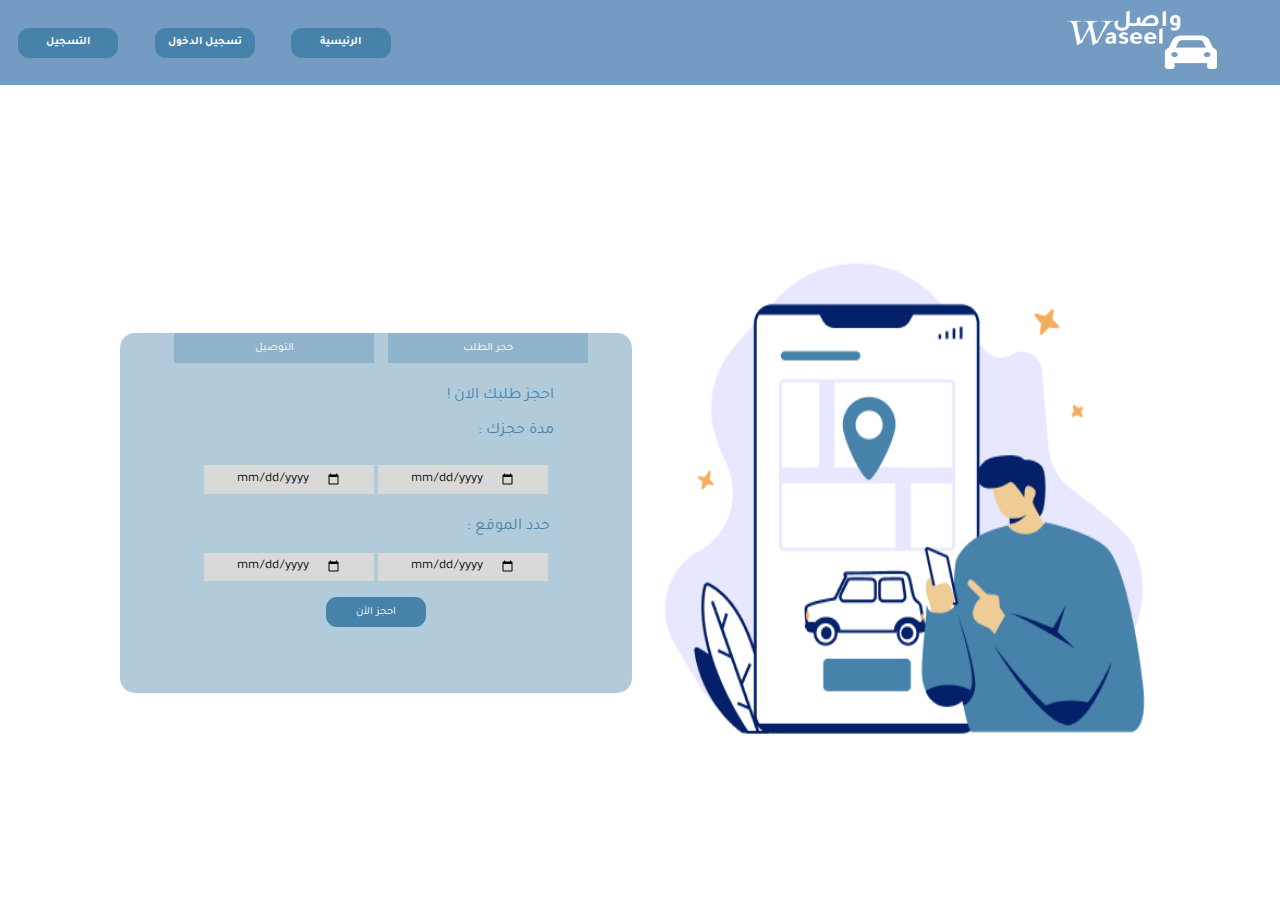
==== Services.html @ 5758ab70 "website-Wasel" ====
<!DOCTYPE html>
<html lang="en">
  <head>
    <meta charset="UTF-8" />
    <meta name="viewport" content="width=device-width, initial-scale=1.0" />
    <title>Services</title>
    <link rel="stylesheet" href="./style.css" />
    <link rel="stylesheet" href="https://fonts.googleapis.com/css2?family=Material+Symbols+Outlined:opsz,wght,FILL,GRAD@20..48,100..700,0..1,-50..200" />
  </head>
  <body>
    <nav>
      <div class="img-car-box">
        <img class="img-car" src="./waseel-website.png" alt="" />

      </div>
      <div class="icone-iphone">
        <span class="material-symbols-outlined">
          menu
          </span>
      </div>
      <button class="index">
        <a class="index-page" href="./index.html" target="_parent"> <h4>الرئيسية</h4> </a>
      </button>
      <button class="log-in">
        <h4>تسجيل الدخول</h4>
      </button>
      <button class="sign-up">
        <h4>التسجيل</h4>
      </button>
    </nav>
    <main class="main-Services">
      <div class="box-text-Services">
        <div class="button-box">
          <button class="button-general">التوصيل</button>
          <button class="button-general">حجر الطلب</button>
         <div class="box-order">
          <p class="Book-order-now">! احجز طلبك الان</p>
          <p class="time-reservation">: مدة حجزك</p>
          <div class="time-box">
            <input class="style-date" type="date"> <input class="style-date" type="date">

          </div>
          <p class="location">: حدد الموقع</p>
          <div class="location-box">
            <input class="style-date" type="date"> <input class="style-date" type="date">

          </div>
          <button class="booking-now">احجز الأن</button>
         </div>
        </div>
      </div>
      <div class="img-booking-box">
        <img
          class="img-booking"
          src="./Online taxi booking.png"
          alt="booking-img"
        />
      </div>
    </main>
  </body>
</html>
---- style.css ----
@import url("https://fonts.googleapis.com/css2?family=REM:ital,wght@0,700;1,400&family=Tajawal:wght@300;400;500;700&display=swap");
* {
  font-family: "Tajawal", sans-serif;
  margin: 0;
  padding: 0;
}
/*Mobile devices*/
@media only screen and (min-width: 320px) and (max-width: 480px) {
  nav {
    background-color: #749bc2;
  }
  .title-website {
    color: #be1f1f;
  }
}

/* Extra small devices (phones, 600px and down) */

@media only screen and (min-width: 600px) and (max-width: 768px) {
  nav {
    background-color: #749bc2;
  }
  .title-website {
    color: #be1f1f;
  }
}
/* Extra small devices (phones 14 pro max) */

@media only screen and (min-width: 430px) and (max-width: 926px) {
*{
  margin: 0;
  padding: 0;
}
nav {
    background-color: #749bc2;
   display: flex;
   justify-content: space-between;
   width: 26.9rem;
   flex-wrap: nowrap;
  }
  .img-car-box{
    margin-left: 9.5rem;
  }
  .img-car {
    width: 20vw;
    height: 5vh;
    grid-column: 1/2;
    grid-row: 1/3;
  }
  .icone-iphone{
    grid-column: 2/3;
    grid-row: 1/3;
    display: flex;
    align-items: center;
  }
  .index {
    display: none;
  }
  .index-page {
    display: none;
  }
  .products {
    display: none;
  }
  .products-button {
    display: none;
    text-decoration: none;
  }
  .products-button:hover {
    display: none;
  }
  .sign-up {
    display: none;
  }
  .log-in {
    display: none;
  }
  main {
    display: grid;
    grid-template-columns: repeat(1, auto);
    grid-template-rows: repeat(1, auto);
    justify-content: center;
    margin-top: 5rem;
  }
  .box-text {
    background-color: #4682a96b;
    width: 70vw;
    height: 40vh;
    color: #4682a9;
    grid-column: 1/2;
    display: flex;
    align-items: center;
    flex-direction: column;
    justify-content: center;
    border-radius: 15px;
  }
  .text-server {
    display: flex;
    font-size: 1.2rem;
    font-weight: bold;
    text-align: center;
  }
  .text-car {
    display: flex;
    font-size: 1rem;
    text-align: center;
    width: 10rem;
    font-weight: 500;
    margin-bottom: 3rem;
  }
  .line {
    width: 10vw;
    background-color: white;
    height: 0.4vh;
  }
  .img-booking-box {
    display: flex;
    justify-content: center;
  }
  .img-booking {
    width: 60vw;
    height: 40vh;
  }
  .box-text-Services {
    background-color: #4682a96b;
    width: 90vw;
    height: 44vh;
    color: #4682a9;
    grid-column: 1/2;
    display: flex;
    align-items: center;
    flex-direction: column;
    justify-content: start;
    border-radius: 15px;
    margin-top: 6.5rem;
  }
  .button-general {
    color: #ffffff;
    border: none;
    background-color: #4682a952;
    border-radius: 1px;
    width: 100px;
    height: 30px;
    font-size: 0.7rem;
    margin-left: 3rem;
  }
  .box-order{
   display: flex;
   flex-direction: column;
   justify-content: center;
   align-items: center;
   margin-top: 1rem;
  }
  .Book-order-now{
    margin: 0.5rem;
    margin-left: 16rem;

  }
  .time-reservation{
margin: 0.5rem;
margin-left: 18rem;
  }
  .time-box{
    margin:1rem;
  }
  .location{
    margin-top: 0.5rem;
    margin-left: 16.5rem;

  }
  .location-box{
    margin: 1rem;
  }
  .style-date {
    background-color: #d9d9d9;
    border: none;
    padding: 0.3rem 2rem;
  }
  .booking-now {
    color: #ffffff;
    border: none;
    background-color: #4682a9;
    border-radius: 11px;
    width: 100px;
    height: 30px;
    font-size: 0.7rem;
    display: block;
  }
  .booking-now:hover{
    background-color: #91c8e4;
    cursor: pointer;
    color: #4682a9;
  }
}

/*Tablets*/
@media only screen and (min-width: 481px) and (max-width: 768px) {
  nav {
    background-color: #749bc2;
  }
  .title-website {
    color: #be1f1f;
  }
}

/* devices (laptops/desktops, 992px and up) */
@media only screen and (min-width: 992px) and (max-width: 1600px) {
  nav {
    background-color: #749bc2;
    display: grid;
    grid-template-columns: repeat(5, auto);
    grid-template-rows: repeat(5, auto);
    align-items: center;
    justify-content: space-around;
  }
  .img-car {
    grid-column: 5/6;
    width: 150px;
    height: 61px;
    margin: 0.5rem 0.5rem 0.5rem 40rem;
  }
  .icone-iphone{
    display: none;
  }
  .index {
    grid-column: 3/4;
    grid-row: 1/2;
    color: #ffffff;
    border: none;
    background-color: #4682a9;
    border-radius: 11px;
    width: 100px;
    height: 30px;
    font-size: 0.7rem;
  }
  .index-page {
    color: #ffffff;
    text-decoration: none;
  }
  .products {
    grid-column: 3/4;
    grid-row: 1/2;
    color: #ffffff;
    border: none;
    background-color: #4682a9;
    border-radius: 11px;
    width: 100px;
    height: 30px;
    font-size: 0.7rem;
  }
  .products-button {
    color: #ffffff;
    text-decoration: none;
  }
  .products-button:hover {
    background-color: #91c8e4;
  }
  .sign-up {
    grid-column: 1/2;
    grid-row: 1/2;
    color: #ffffff;
    border: none;
    background-color: #4682a9;
    border-radius: 11px;
    width: 100px;
    height: 30px;
    font-size: 0.7rem;
  }
  .log-in {
    grid-column: 2/3;
    grid-row: 1/2;
    color: #ffffff;
    border: none;
    background-color: #4682a9;
    border-radius: 11px;
    width: 100px;
    height: 30px;
    font-size: 0.7rem;
  }
  main {
    display: grid;
    grid-template-columns: repeat(2, auto);
    grid-template-rows: repeat(2, auto);
    justify-content: center;
    gap: 16px;
    margin-top: 9rem;
  }
  .box-text {
    background-color: #4682a96b;
    width: 50vw;
    height: 60vh;
    color: #4682a9;
    grid-column: 1/2;
    display: flex;
    align-items: center;
    flex-direction: column;
    justify-content: center;
    border-radius: 15px;
  }
  .text-server {
    display: flex;
    font-size: 1.7rem;
    font-weight: bold;
    text-align: center;
  }
  .text-car {
    display: flex;
    font-size: 1.2rem;
    text-align: center;
    width: 10rem;
    font-weight: 500;
    margin-bottom: 3rem;
  }
  .line {
    width: 10vw;
    background-color: white;
    height: 0.4vh;
  }
  .img-booking-box {
    grid-column: 2/3;
  }
  .img-booking {
    width: 40vw;
    height: 60vh;
  }
  .box-text-Services {
    background-color: #4682a96b;
    width: 40vw;
    height: 40vh;
    color: #4682a9;
    grid-column: 1/2;
    display: flex;
    align-items: center;
    flex-direction: column;
    justify-content: start;
    border-radius: 15px;
    margin-top: 6.5rem;
  }
  .button-general {
    color: #ffffff;
    border: none;
    background-color: #4682a952;
    border-radius: 1px;
    width: 200px;
    height: 30px;
    font-size: 0.7rem;
    margin-left: 0.6rem;
  }
  .box-order{
   display: flex;
   flex-direction: column;
   justify-content: center;
   align-items: center;
   margin-top: 1rem;
  }
  .Book-order-now{
    margin: 0.5rem;
    margin-left: 16rem;

  }
  .time-reservation{
margin: 0.5rem;
margin-left: 18rem;
  }
  .time-box{
    margin:1rem;
  }
  .location{
    margin-top: 0.5rem;
    margin-left: 16.5rem;

  }
  .location-box{
    margin: 1rem;
  }
  .style-date {
    background-color: #d9d9d9;
    border: none;
    padding: 0.3rem 2rem;
  }
  .booking-now {
    color: #ffffff;
    border: none;
    background-color: #4682a9;
    border-radius: 11px;
    width: 100px;
    height: 30px;
    font-size: 0.7rem;
    display: block;
  }
  .booking-now:hover{
    background-color: #91c8e4;
    cursor: pointer;
    color: #4682a9;
  }
}
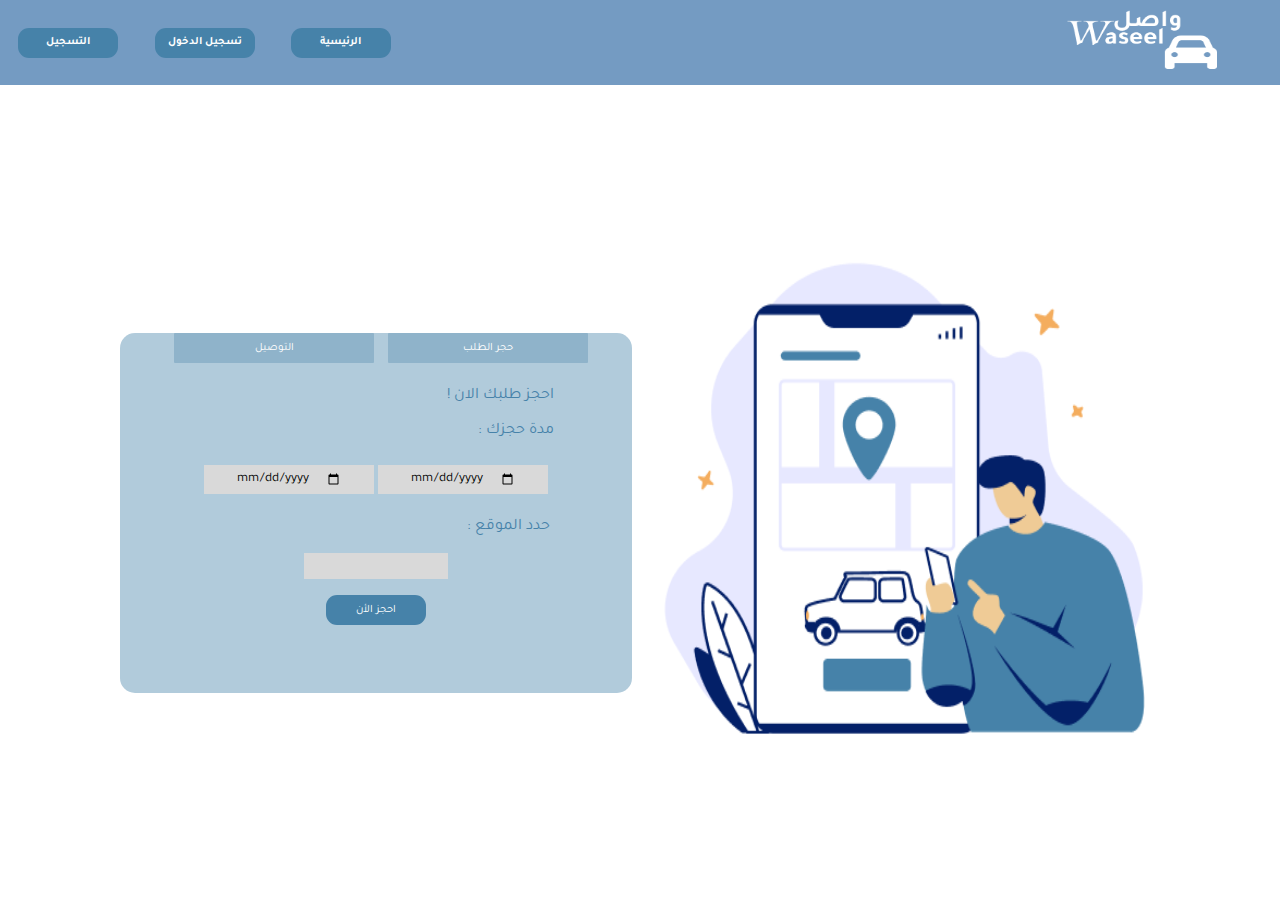
==== commit 15e43257: "edit" ====
--- a/Services.html
+++ b/Services.html
@@ -14,9 +14,11 @@
 
       </div>
       <div class="icone-iphone">
-        <span class="material-symbols-outlined">
-          menu
-          </span>
+        <a class="icone-iphone-style" href="./index.html">
+          <span class="material-symbols-outlined">
+            menu
+            </span>
+        </a>
       </div>
       <button class="index">
         <a class="index-page" href="./index.html" target="_parent"> <h4>الرئيسية</h4> </a>
@@ -42,7 +44,7 @@
           </div>
           <p class="location">: حدد الموقع</p>
           <div class="location-box">
-            <input class="style-date" type="date"> <input class="style-date" type="date">
+            <input class="style-location" type="text"> 
 
           </div>
           <button class="booking-now">احجز الأن</button>
--- a/style.css
+++ b/style.css
@@ -4,26 +4,351 @@
   margin: 0;
   padding: 0;
 }
-/*Mobile devices*/
-@media only screen and (min-width: 320px) and (max-width: 480px) {
+/* Extra small devices (phones, 600px and down) */
+/* 
+@media only screen and (min-width: 600px) and (max-width: 768px) {
+  
+  *{
+  margin: 0;
+  padding: 0;
+}
+nav {
+    background-color: #749bc2;
+   display: flex;
+   justify-content: space-between;
+   width: 26.9rem;
+   flex-wrap: nowrap;
+  }
+  .img-car-box{
+    margin-left: 9.5rem;
+  }
+  .img-car {
+    width: 5vw;
+    height: 5vh;
+  }
+  .icone-iphone{
+    grid-column: 2/3;
+    grid-row: 1/3;
+    display: flex;
+    align-items: center;
+  }
+  .index {
+    display: none;
+  }
+  .index-page {
+    display: none;
+  }
+  .products {
+    display: none;
+  }
+  .products-button {
+    display: none;
+    text-decoration: none;
+  }
+  .products-button:hover {
+    display: none;
+  }
+  .sign-up {
+    display: none;
+  }
+  .log-in {
+    display: none;
+  }
+  main {
+    display: grid;
+    grid-template-columns: repeat(1, auto);
+    grid-template-rows: repeat(1, auto);
+    justify-content: center;
+    margin-top: 5rem;
+  }
+  .box-text {
+    background-color: #4682a96b;
+    width: 70vw;
+    height: 40vh;
+    color: #4682a9;
+    grid-column: 1/2;
+    display: flex;
+    align-items: center;
+    flex-direction: column;
+    justify-content: center;
+    border-radius: 15px;
+  }
+  .text-server {
+    display: flex;
+    font-size: 1.2rem;
+    font-weight: bold;
+    text-align: center;
+  }
+  .text-car {
+    display: flex;
+    font-size: 1rem;
+    text-align: center;
+    width: 10rem;
+    font-weight: 500;
+    margin-bottom: 3rem;
+  }
+  .line {
+    width: 10vw;
+    background-color: white;
+    height: 0.4vh;
+  }
+  .img-booking-box {
+    display: flex;
+    justify-content: center;
+  }
+  .img-booking {
+    width: 60vw;
+    height: 40vh;
+  }
+  .box-text-Services {
+    background-color: #4682a96b;
+    width: 90vw;
+    height: 44vh;
+    color: #4682a9;
+    grid-column: 1/2;
+    display: flex;
+    align-items: center;
+    flex-direction: column;
+    justify-content: start;
+    border-radius: 15px;
+    margin-top: 6.5rem;
+  }
+  .button-general {
+    color: #ffffff;
+    border: none;
+    background-color: #4682a952;
+    border-radius: 1px;
+    width: 100px;
+    height: 30px;
+    font-size: 0.7rem;
+    margin-left: 3rem;
+  }
+  .box-order{
+   display: flex;
+   flex-direction: column;
+   justify-content: center;
+   align-items: center;
+   margin-top: 1rem;
+  }
+  .Book-order-now{
+    margin: 0.5rem;
+    margin-left: 16rem;
+
+  }
+  .time-reservation{
+margin: 0.5rem;
+margin-left: 18rem;
+  }
+  .time-box{
+    margin:1rem;
+  }
+  .location{
+    margin-top: 0.5rem;
+    margin-left: 16.5rem;
+
+  }
+  .location-box{
+    margin: 1rem;
+  }
+  .style-date {
+    background-color: #d9d9d9;
+    border: none;
+    padding: 0.3rem 2rem;
+  }
+  .booking-now {
+    color: #ffffff;
+    border: none;
+    background-color: #4682a9;
+    border-radius: 11px;
+    width: 100px;
+    height: 30px;
+    font-size: 0.7rem;
+    display: block;
+  }
+  .booking-now:hover{
+    background-color: #91c8e4;
+    cursor: pointer;
+    color: #4682a9;
+  }
+} */
+
+/* Extra small devices (phones 12 pro) */
+
+@media only screen and (min-width: 390px) and (max-width: 600px) {
+  *{
+    margin: 0;
+    padding: 0;
+  }
   nav {
-    background-color: #749bc2;
-  }
-  .title-website {
-    color: #be1f1f;
-  }
-}
-
-/* Extra small devices (phones, 600px and down) */
-
-@media only screen and (min-width: 600px) and (max-width: 768px) {
-  nav {
-    background-color: #749bc2;
-  }
-  .title-website {
-    color: #be1f1f;
-  }
-}
+      background-color: #749bc2;
+     display: flex;
+     justify-content: space-between;
+     width: 24.4rem;
+     flex-wrap: nowrap;
+    }
+    .img-car-box{
+      margin-left: 9.5rem;
+    }
+    .img-car {
+      width: 20vw;
+      height: 5vh;
+      grid-column: 1/2;
+      grid-row: 1/3;
+    }
+    .icone-iphone-style{
+      text-decoration: none;
+      color: #4682A9;
+    }
+    .icone-iphone{
+      grid-column: 2/3;
+      grid-row: 1/3;
+      display: flex;
+      align-items: center;
+    }
+    .index {
+      display: none;
+    }
+    .index-page {
+      display: none;
+    }
+    .products {
+      display: none;
+    }
+    .products-button {
+      display: none;
+      text-decoration: none;
+    }
+    .products-button:hover {
+      display: none;
+    }
+    .sign-up {
+      display: none;
+    }
+    .log-in {
+      display: none;
+    }
+    main {
+      display: grid;
+      grid-template-columns: repeat(1, auto);
+      grid-template-rows: repeat(1, auto);
+      justify-content: center;
+      margin-top: 5rem;
+    }
+    .box-text {
+      background-color: #4682a96b;
+      width: 70vw;
+      height: 40vh;
+      color: #4682a9;
+      grid-column: 1/2;
+      display: flex;
+      align-items: center;
+      flex-direction: column;
+      justify-content: center;
+      border-radius: 15px;
+    }
+    .text-server {
+      display: flex;
+      font-size: 1.2rem;
+      font-weight: bold;
+      text-align: center;
+    }
+    .text-car {
+      display: flex;
+      font-size: 1rem;
+      text-align: center;
+      width: 10rem;
+      font-weight: 500;
+      margin-bottom: 3rem;
+    }
+    .line {
+      width: 10vw;
+      background-color: white;
+      height: 0.4vh;
+    }
+    .img-booking-box {
+      display: flex;
+      justify-content: center;
+    }
+    .img-booking {
+      width: 60vw;
+      height: 40vh;
+    }
+    .box-text-Services {
+      background-color: #4682a96b;
+      width: 90vw;
+      height: 44vh;
+      color: #4682a9;
+      grid-column: 1/2;
+      display: flex;
+      align-items: center;
+      flex-direction: column;
+      justify-content: start;
+      border-radius: 15px;
+      margin-top: 6.5rem;
+    }
+    .button-general {
+      color: #ffffff;
+      border: none;
+      background-color: #4682a952;
+      border-radius: 1px;
+      width: 100px;
+      height: 30px;
+      font-size: 0.7rem;
+      margin-left: 3rem;
+    }
+    .box-order{
+     display: flex;
+     flex-direction: column;
+     justify-content: center;
+     align-items: center;
+     margin-top: 1rem;
+    }
+    .Book-order-now{
+      margin: 0.5rem;
+      margin-left: 11.4rem;
+  
+    }
+    .time-reservation{
+  margin: 0.5rem;
+  margin-left: 13rem;
+    }
+    .time-box{
+      margin:1rem;
+    }
+    .location{
+      margin-top: 0.5rem;
+      margin-left: 13rem;
+  
+    }
+    .location-box{
+      margin: 1rem;
+    }
+    .style-date {
+      background-color: #d9d9d9;
+      border: none;
+      padding: 0.3rem ;
+    }
+    .style-location{
+      background-color: #d9d9d9;
+      border: none;
+      padding: 0.3rem ;
+    }
+    .booking-now {
+      color: #ffffff;
+      border: none;
+      background-color: #4682a9;
+      border-radius: 11px;
+      width: 100px;
+      height: 30px;
+      font-size: 0.7rem;
+      display: block;
+    }
+    .booking-now:hover{
+      background-color: #91c8e4;
+      cursor: pointer;
+      color: #4682a9;
+    }
+  }
 /* Extra small devices (phones 14 pro max) */
 
 @media only screen and (min-width: 430px) and (max-width: 926px) {
@@ -176,6 +501,11 @@
     border: none;
     padding: 0.3rem 2rem;
   }
+  .style-location{
+    background-color: #d9d9d9;
+    border: none;
+    padding: 0.3rem ;
+  }
   .booking-now {
     color: #ffffff;
     border: none;
@@ -194,14 +524,14 @@
 }
 
 /*Tablets*/
-@media only screen and (min-width: 481px) and (max-width: 768px) {
+/* @media only screen and (min-width: 481px) and (max-width: 768px) {
   nav {
     background-color: #749bc2;
   }
   .title-website {
     color: #be1f1f;
   }
-}
+} */
 
 /* devices (laptops/desktops, 992px and up) */
 @media only screen and (min-width: 992px) and (max-width: 1600px) {
@@ -378,6 +708,11 @@
     border: none;
     padding: 0.3rem 2rem;
   }
+  .style-location{
+    background-color: #d9d9d9;
+    border: none;
+    padding: 0.3rem ;
+  }
   .booking-now {
     color: #ffffff;
     border: none;
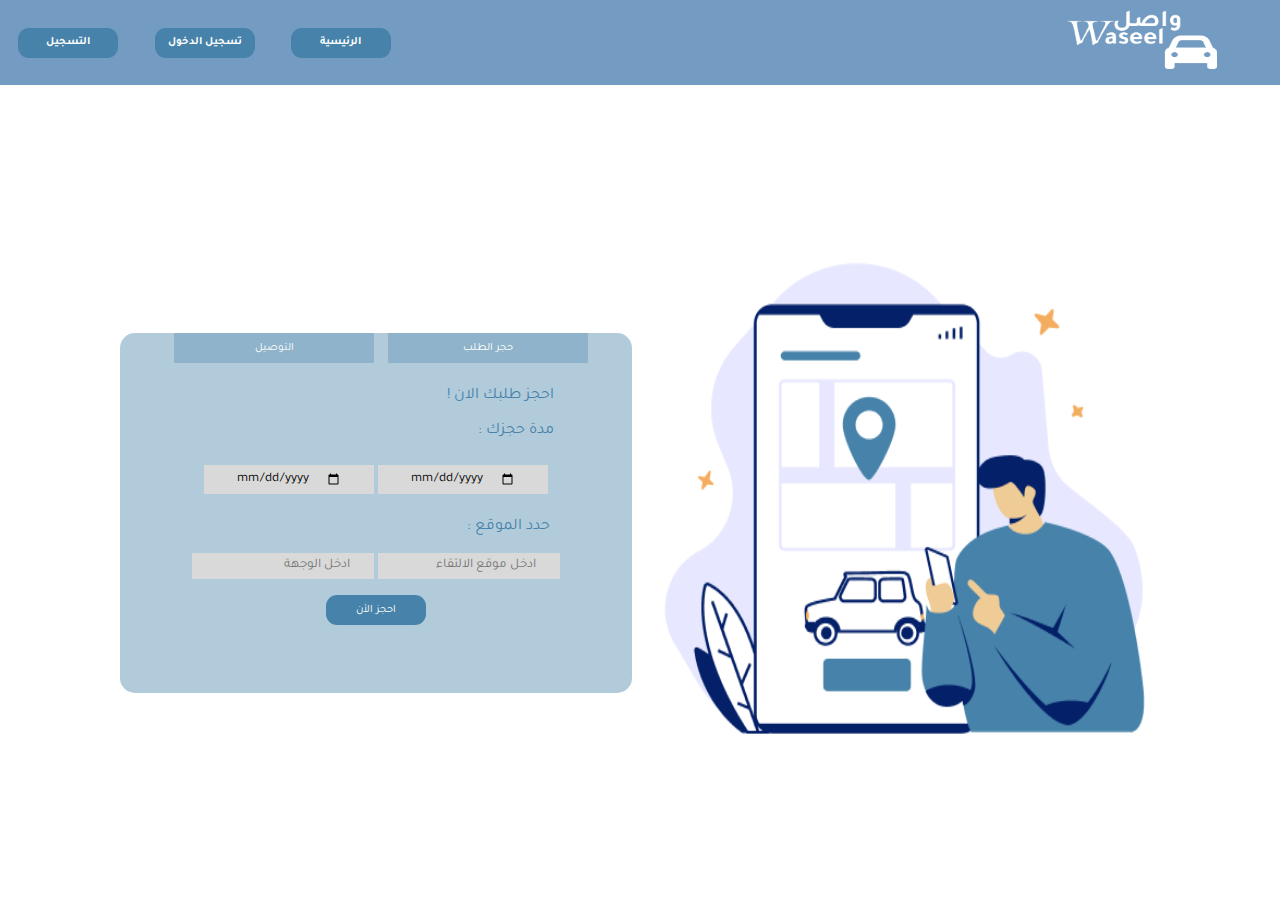
==== commit 4096d733: "edit" ====
--- a/Services.html
+++ b/Services.html
@@ -5,23 +5,25 @@
     <meta name="viewport" content="width=device-width, initial-scale=1.0" />
     <title>Services</title>
     <link rel="stylesheet" href="./style.css" />
-    <link rel="stylesheet" href="https://fonts.googleapis.com/css2?family=Material+Symbols+Outlined:opsz,wght,FILL,GRAD@20..48,100..700,0..1,-50..200" />
+    <link
+      rel="stylesheet"
+      href="https://fonts.googleapis.com/css2?family=Material+Symbols+Outlined:opsz,wght,FILL,GRAD@20..48,100..700,0..1,-50..200"
+    />
   </head>
   <body>
     <nav>
       <div class="img-car-box">
         <img class="img-car" src="./waseel-website.png" alt="" />
-
       </div>
       <div class="icone-iphone">
         <a class="icone-iphone-style" href="./index.html">
-          <span class="material-symbols-outlined">
-            menu
-            </span>
+          <span class="material-symbols-outlined"> menu </span>
         </a>
       </div>
       <button class="index">
-        <a class="index-page" href="./index.html" target="_parent"> <h4>الرئيسية</h4> </a>
+        <a class="index-page" href="./index.html" target="_parent">
+          <h4>الرئيسية</h4>
+        </a>
       </button>
       <button class="log-in">
         <h4>تسجيل الدخول</h4>
@@ -35,20 +37,21 @@
         <div class="button-box">
           <button class="button-general">التوصيل</button>
           <button class="button-general">حجر الطلب</button>
-         <div class="box-order">
-          <p class="Book-order-now">! احجز طلبك الان</p>
-          <p class="time-reservation">: مدة حجزك</p>
-          <div class="time-box">
-            <input class="style-date" type="date"> <input class="style-date" type="date">
+          <div class="box-order">
+            <p class="Book-order-now">! احجز طلبك الان</p>
+            <p class="time-reservation">: مدة حجزك</p>
+            <div class="time-box">
+              <input class="style-date" type="date" />
+              <input class="style-date" type="date" />
+            </div>
+            <p class="location">: حدد الموقع</p>
+            <div class="location-box">
+              <input class="style-location" type="text" placeholder="ادخل الوجهة" />
 
+              <input class="style-location" type="text" placeholder="ادخل موقع الالتقاء" />
+            </div>
+            <button class="booking-now">احجز الأن</button>
           </div>
-          <p class="location">: حدد الموقع</p>
-          <div class="location-box">
-            <input class="style-location" type="text"> 
-
-          </div>
-          <button class="booking-now">احجز الأن</button>
-         </div>
         </div>
       </div>
       <div class="img-booking-box">
--- a/style.css
+++ b/style.css
@@ -333,6 +333,9 @@
       border: none;
       padding: 0.3rem ;
     }
+    ::placeholder{
+      text-align: right;
+    }
     .booking-now {
       color: #ffffff;
       border: none;
@@ -506,6 +509,9 @@
     border: none;
     padding: 0.3rem ;
   }
+  ::placeholder{
+    text-align: right;
+  }
   .booking-now {
     color: #ffffff;
     border: none;
@@ -711,7 +717,10 @@
   .style-location{
     background-color: #d9d9d9;
     border: none;
-    padding: 0.3rem ;
+    padding: 0.3rem 1.5rem;
+  }
+  ::placeholder{
+    text-align: right;
   }
   .booking-now {
     color: #ffffff;
